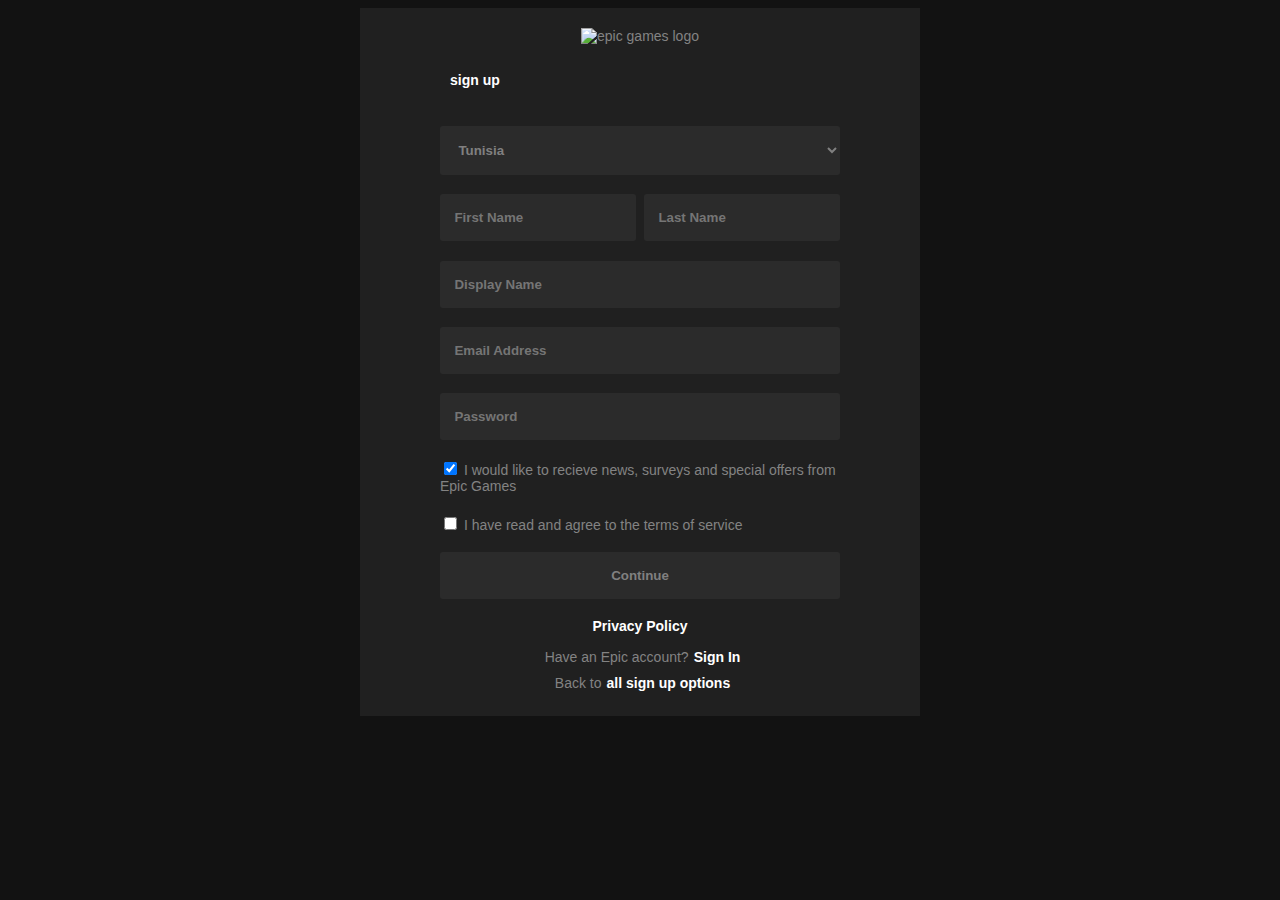
==== register.html @ 0f0263f8 "I did the replica, I did a good job so far ig using only html and css" ====
<!DOCTYPE html>
<html>
    <head>
        <meta charset="utf-8">
        <meta http-equiv="X-UA-Compatible" content="IE=edge">
        <link rel="shortcut icon" href="https://static-assets-prod.unrealengine.com/account-portal/static/epic-favicon-96x96.png">
        <title>Epic regiter page replica</title>
        <meta name="description" content="I'll attempt to replicated the sign up form of epic games">
        <meta name="viewport" content="width=device-width, initial-scale=1">
        <link rel="stylesheet" href="style/style.css">
    </head>
    <body>
        <section id="container">
            <div id="form-head">
                <img src="https://cdn2.unrealengine.com/Unreal+Engine%2Feg-logo-filled-1255x1272-0eb9d144a0f981d1cbaaa1eb957de7a3207b31bb.png" alt="epic games logo" id="logo">
            </div>
            <form action="" autocomplete="on" id="singup-form">
                <h4 id="title">sign up</h4>
                <select name="Country" id="country" autofocus>
                    <option value="Tunisia">Tunisia</option>
                    <option value="Poland">Poland</option>
                    <option value="Country">Country</option>
                    <option value="Country">Country</option>
                    <option value="Country">Country</option>
                    <option value="Country">Country</option>
                    <option value="Country">Country</option>
                    <option value="Country">Country</option>
                    <option value="Country">Country</option>
                    <option value="Country">Country</option>
                </select>
                <div id="names">
                    <input type="text" name="First Name"placeholder="First Name" required>
                    <input type="text" name="Last Name"placeholder="Last Name" required>
                </div>
                <input type="text" name="display name" id="display-name" placeholder="Display Name" required>
                <input type="email" name="email" id="email" placeholder="Email Address" required>
                <input type="Password" name="Password" id="password" placeholder="Password" required>
                <div id="news">
                    <input type="checkbox" name="news & surveys" id="news" checked>
                    <label for="news & survery">I would like to recieve news, surveys and special offers from Epic Games</label>
                </div>
                <div id="terms">
                    <input type="checkbox" name="terms" id="terms" required>
                    <label for="terms">I have read and agree to the terms of service</label>
                </div>
                <input type="submit" name="Continue" value="Continue" >
                <a href="https://www.epicgames.com/site/en-US/privacypolicy?lang=en"><b>Privacy Policy</b></a>
            </form>
            <div id="form-footer">
                <div id="have-account">
                    <p>Have an Epic account?</p><a href="https://www.epicgames.com/id/login/epic?redirect_uri=https://www.epicgames.com/store/en-US/&client_id=875a3b57d3a640a6b7f9b4e883463ab4"><b>Sign In</b></a>
                </div>
                <div id="options">
                    <p>Back to</p><a href="https://www.epicgames.com/id/login?redirect_uri=https://www.epicgames.com/store/en-US/&client_id=875a3b57d3a640a6b7f9b4e883463ab4"><b>all sign up options</b></a>
                </div>
            </div>
        </section>
    </body>
</html>
---- style/style.css ----
@import url("https://fonts.googleapis.com/css2?family=Andika+New+Basic:ital,wght@0,400;0,700;1,400;1,700&family=Langar&display=swap");
a {
  text-decoration: none;
  color: #ffffff;
  font-size: inherit;
}

* {
  -webkit-box-sizing: border-box;
          box-sizing: border-box;
}

html {
  font-family: "Andika New Basic", sans-serif;
  background: #121212;
  color: #838383;
}

#container {
  font-size: 14px;
  width: 100%;
  max-width: 560px;
  background: #202020;
  padding: 20px 80px;
  margin: 0 auto;
  height: auto;
}

#container #form-head {
  text-align: center;
}

#container #form-head img {
  width: 50px;
}

#container #singup-form {
  display: -webkit-box;
  display: -ms-flexbox;
  display: flex;
  -webkit-box-orient: vertical;
  -webkit-box-direction: normal;
      -ms-flex-direction: column;
          flex-direction: column;
  -ms-flex-pack: distribute;
      justify-content: space-around;
  -webkit-box-align: auto;
      -ms-flex-align: auto;
          align-items: auto;
  height: 600px;
}

#container #singup-form h4 {
  color: #ffffff;
  padding: 0 10px;
}

#container #singup-form input, #container #singup-form select {
  font-family: inherit;
  color: grey;
  padding: 1rem .9rem;
  background: #2B2B2B;
  border: none;
  border-radius: 3px;
  caret-color: #dadada;
  font-weight: bold;
}

#container #singup-form input:focus, #container #singup-form input:active, #container #singup-form select:focus, #container #singup-form select:active {
  outline: none;
}

#container #singup-form input:required:valid, #container #singup-form select:required:valid {
  border: 2px solid green;
}

#container #singup-form input:focus:required:invalid, #container #singup-form select:focus:required:invalid {
  border: 1px solid red;
}

#container #singup-form #names {
  display: -webkit-box;
  display: -ms-flexbox;
  display: flex;
  -webkit-box-pack: justify;
      -ms-flex-pack: justify;
          justify-content: space-between;
}

#container #singup-form #names input {
  width: 49%;
}

#container #singup-form input[type="submit"] {
  cursor: pointer;
}

#container #singup-form a {
  text-align: center;
}

#form-footer div {
  display: -webkit-box;
  display: -ms-flexbox;
  display: flex;
  -webkit-box-orient: horizontal;
  -webkit-box-direction: normal;
      -ms-flex-direction: row;
          flex-direction: row;
  -webkit-box-pack: center;
      -ms-flex-pack: center;
          justify-content: center;
  -webkit-box-align: center;
      -ms-flex-align: center;
          align-items: center;
}

#form-footer div p {
  margin: 5px;
}

@media only screen and (max-width: 560px) {
  #container {
    padding: 20px;
    font-size: 12px;
  }
  #container #singup-form input, #container #singup-form select {
    font-size: inherit;
    padding: 12px 10px;
  }
  #container #singup-form #names {
    -webkit-box-orient: vertical;
    -webkit-box-direction: normal;
        -ms-flex-direction: column;
            flex-direction: column;
  }
  #container #singup-form #names input {
    width: 100%;
  }
  #container #singup-form #names input[name="First Name"] {
    margin-bottom: 11px;
  }
}

@media only screen and (max-width: 240px) {
  #container {
    font-size: 8px;
    padding: 2px;
  }
  #form-footer div {
    -webkit-box-orient: vertical;
    -webkit-box-direction: normal;
        -ms-flex-direction: column;
            flex-direction: column;
  }
}
/*# sourceMappingURL=style.css.map */
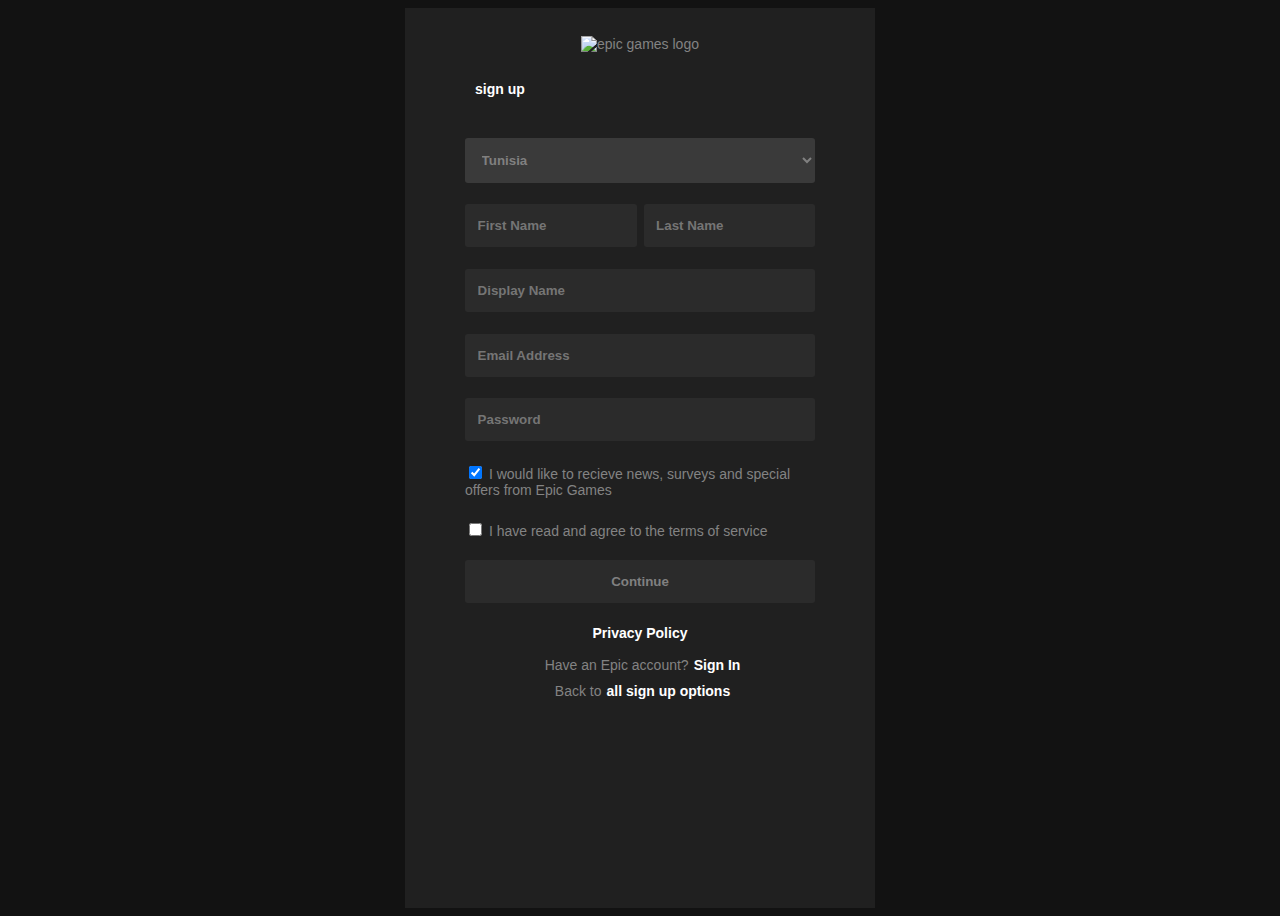
==== commit 175a2761: "just removed the suggestion white background color, added stars to the placeholders and changed the " ====
--- a/register.html
+++ b/register.html
@@ -29,8 +29,8 @@
                     <option value="Country">Country</option>
                 </select>
                 <div id="names">
-                    <input type="text" name="First Name"placeholder="First Name" required>
-                    <input type="text" name="Last Name"placeholder="Last Name" required>
+                    <input type="text" name="First Name" placeholder="First Name" required>
+                    <input type="text" name="Last Name" placeholder="Last Name" required>
                 </div>
                 <input type="text" name="display name" id="display-name" placeholder="Display Name" required>
                 <input type="email" name="email" id="email" placeholder="Email Address" required>
--- a/style/style.css
+++ b/style/style.css
@@ -3,6 +3,21 @@
   text-decoration: none;
   color: #ffffff;
   font-size: inherit;
+}
+
+/* Change the white to any color ;) */
+input:-webkit-autofill,
+input:-webkit-autofill:hover,
+input:-webkit-autofill:focus,
+input:-webkit-autofill:active {
+  -webkit-transition: "color 9999s ease-out, background-color 9999s ease-out";
+  -webkit-transition-delay: 9999999999s;
+  -webkit-box-shadow: 0 0 0 30px #3a3a3a inset !important;
+}
+
+/*Change text in autofill textbox*/
+input:-webkit-autofill {
+  -webkit-text-fill-color: #838383 !important;
 }
 
 * {
@@ -14,16 +29,18 @@
   font-family: "Andika New Basic", sans-serif;
   background: #121212;
   color: #838383;
+  font-size: 14px;
 }
 
 #container {
-  font-size: 14px;
+  max-width: 470px;
+  min-width: 320px;
   width: 100%;
-  max-width: 560px;
   background: #202020;
-  padding: 20px 80px;
+  padding: 28px 60px 10px;
   margin: 0 auto;
   height: auto;
+  min-height: 100vh;
 }
 
 #container #form-head {
@@ -34,7 +51,27 @@
   width: 50px;
 }
 
-#container #singup-form {
+#container #form-footer div {
+  display: -webkit-box;
+  display: -ms-flexbox;
+  display: flex;
+  -webkit-box-orient: horizontal;
+  -webkit-box-direction: normal;
+      -ms-flex-direction: row;
+          flex-direction: row;
+  -webkit-box-pack: center;
+      -ms-flex-pack: center;
+          justify-content: center;
+  -webkit-box-align: center;
+      -ms-flex-align: center;
+          align-items: center;
+}
+
+#container #form-footer div p {
+  margin: 5px;
+}
+
+#singup-form {
   display: -webkit-box;
   display: -ms-flexbox;
   display: flex;
@@ -50,12 +87,13 @@
   height: 600px;
 }
 
-#container #singup-form h4 {
+#singup-form h4 {
   color: #ffffff;
   padding: 0 10px;
 }
 
-#container #singup-form input, #container #singup-form select {
+#singup-form input, #singup-form select, #singup-form #password {
+  position: relative;
   font-family: inherit;
   color: grey;
   padding: 1rem .9rem;
@@ -66,19 +104,21 @@
   font-weight: bold;
 }
 
-#container #singup-form input:focus, #container #singup-form input:active, #container #singup-form select:focus, #container #singup-form select:active {
+#singup-form input:focus, #singup-form input:active, #singup-form select:focus, #singup-form select:active, #singup-form #password:focus, #singup-form #password:active {
+  background: #3a3a3a;
   outline: none;
 }
 
-#container #singup-form input:required:valid, #container #singup-form select:required:valid {
-  border: 2px solid green;
+#singup-form input:focus:required:invalid, #singup-form select:focus:required:invalid, #singup-form #password:focus:required:invalid {
+  border: none;
+  background: #5e4040;
 }
 
-#container #singup-form input:focus:required:invalid, #container #singup-form select:focus:required:invalid {
-  border: 1px solid red;
+#singup-form #password input {
+  padding: 0;
 }
 
-#container #singup-form #names {
+#singup-form #names {
   display: -webkit-box;
   display: -ms-flexbox;
   display: flex;
@@ -87,36 +127,16 @@
           justify-content: space-between;
 }
 
-#container #singup-form #names input {
+#singup-form #names input {
   width: 49%;
 }
 
-#container #singup-form input[type="submit"] {
+#singup-form input[type="submit"] {
   cursor: pointer;
 }
 
-#container #singup-form a {
+#singup-form a {
   text-align: center;
-}
-
-#form-footer div {
-  display: -webkit-box;
-  display: -ms-flexbox;
-  display: flex;
-  -webkit-box-orient: horizontal;
-  -webkit-box-direction: normal;
-      -ms-flex-direction: row;
-          flex-direction: row;
-  -webkit-box-pack: center;
-      -ms-flex-pack: center;
-          justify-content: center;
-  -webkit-box-align: center;
-      -ms-flex-align: center;
-          align-items: center;
-}
-
-#form-footer div p {
-  margin: 5px;
 }
 
 @media only screen and (max-width: 560px) {
